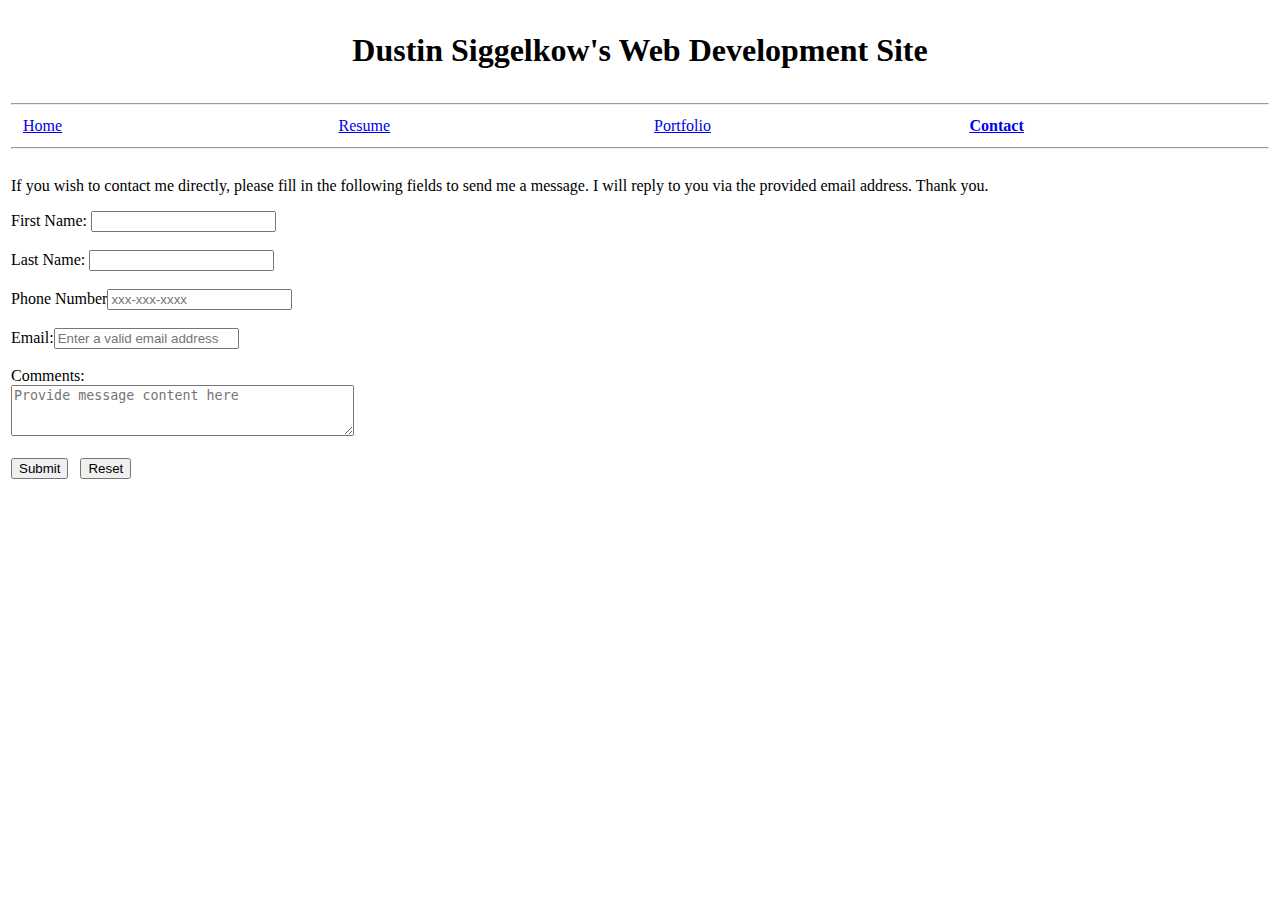
==== myContact.html @ a9beaf15 "update" ====
<!DOCTYPE html>
<html lang="en">
  <head>
    <title>Contact Dustin Siggelkow</title>
  </head>
  <body>
    <table>
      <tr>
        <th colspan="4" width="100%">
          <h1>Dustin Siggelkow's Web Development Site</h1>
        </th>
      </tr>
      <tr>
        <th colspan="4" width="100%"><hr /></th>
      </tr>
      <tr>
        <td width="10%">&nbsp;&nbsp;&nbsp;<a href="homePage.html">Home</a></td>
        <td width="10%">&nbsp;&nbsp;&nbsp;<a href="myresume.html">Resume</a></td>
        <td width="10%">&nbsp;&nbsp;&nbsp;<a href="myPortfolio.html">Portfolio</a></td>
        <td width="10%">&nbsp;&nbsp;&nbsp;<b><u><a href="myContact.html">Contact</a></u></b></td>
      </tr>
      <tr>
        <td colspan="4"><hr></td>
      </tr>
      <tr>
        <td colspan="4">
          <p>
            If you wish to contact me directly, please fill in the following
            fields to send me a message. I will reply to you via the provided
            email address. Thank you.
          </p>
          <form>
            <label>First Name: <input type="text" required></label>
              <br><br>
            <label>Last Name: <input type="text" required></label>
              <br><br>
            <label>Phone Number<input type="tel" placeholder="xxx-xxx-xxxx"></label>
              <br><br>
            <label>Email:<input type="email" required placeholder="Enter a valid email address"></label>
              <br><br>
            <label for="comments">Comments:</label>
              <br>
            <textarea rows="3" cols="40" name="comments" id="comments" required placeholder="Provide message content here"></textarea>
              <br><br>
            <input type="submit" value="Submit"> &nbsp;
            <input type="reset" value="Reset">
          </form>
        </td>
      </tr>
    </table>
  </body>
</html>
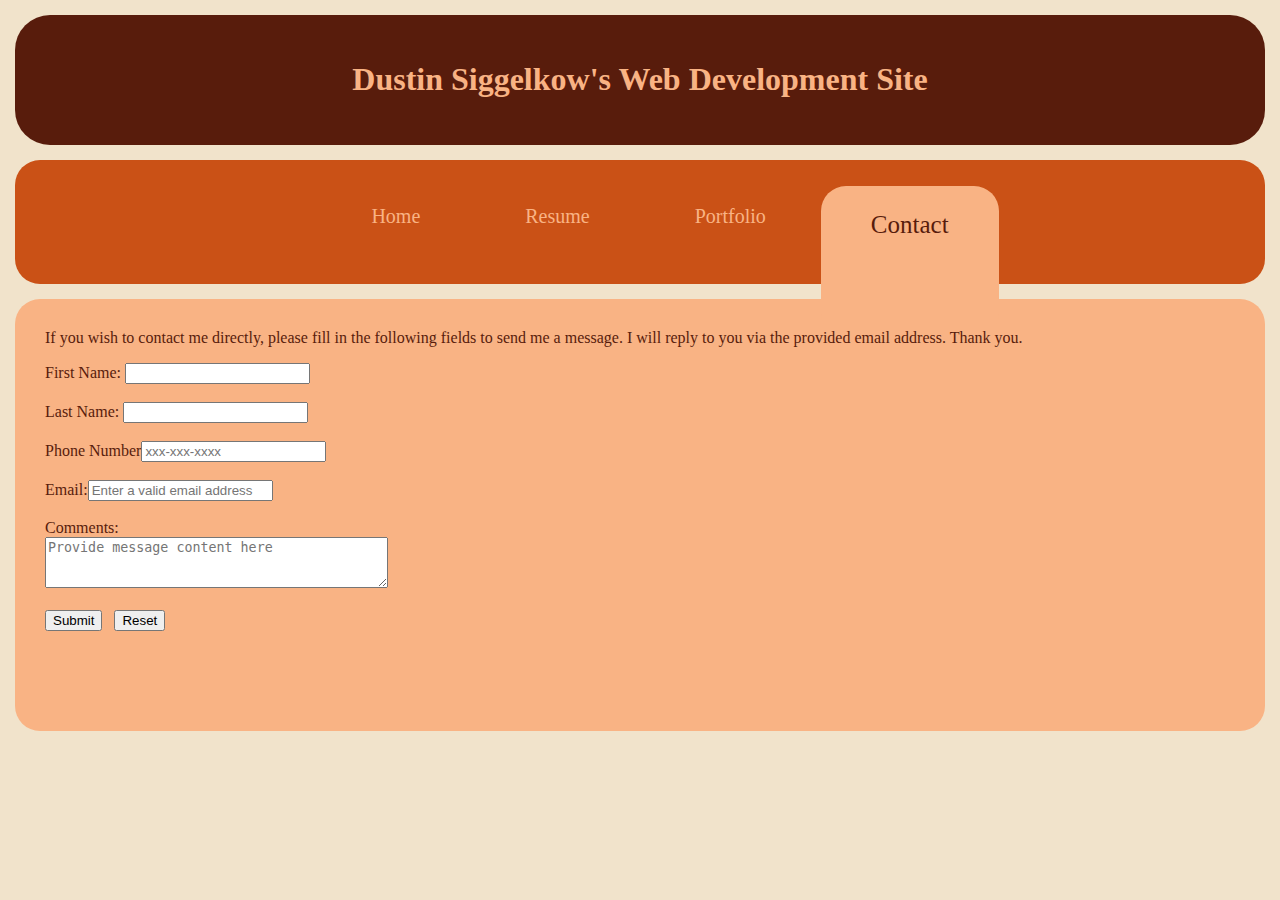
==== commit 9bdb59ea: "colors!" ====
--- a/myContact.html
+++ b/myContact.html
@@ -2,29 +2,23 @@
 <html lang="en">
   <head>
     <title>Contact Dustin Siggelkow</title>
+     <link rel="stylesheet" href="styles.css">   
   </head>
   <body>
-    <table>
-      <tr>
-        <th colspan="4" width="100%">
-          <h1>Dustin Siggelkow's Web Development Site</h1>
-        </th>
-      </tr>
-      <tr>
-        <th colspan="4" width="100%"><hr /></th>
-      </tr>
-      <tr>
-        <td width="10%">&nbsp;&nbsp;&nbsp;<a href="homePage.html">Home</a></td>
-        <td width="10%">&nbsp;&nbsp;&nbsp;<a href="myresume.html">Resume</a></td>
-        <td width="10%">&nbsp;&nbsp;&nbsp;<a href="myPortfolio.html">Portfolio</a></td>
-        <td width="10%">&nbsp;&nbsp;&nbsp;<b><u><a href="myContact.html">Contact</a></u></b></td>
-      </tr>
-      <tr>
-        <td colspan="4"><hr></td>
-      </tr>
-      <tr>
-        <td colspan="4">
-          <p>
+    <header>
+      <h1>Dustin Siggelkow's Web Development Site</h1>
+    </header>
+    <nav>
+      <ul>
+        <li><a href="homePage.html">Home</a></li> 
+        <li><a href="myresume.html">Resume</a></li>
+        <li><a href="myPortfolio.html">Portfolio</a></li>
+        <li class=active>Contact</li>
+        </ul>
+    </nav>
+    <main>
+      <section>
+        <article>
             If you wish to contact me directly, please fill in the following
             fields to send me a message. I will reply to you via the provided
             email address. Thank you.
@@ -48,5 +42,8 @@
         </td>
       </tr>
     </table>
+  </article>
+</section>
+</main>
   </body>
 </html>
--- a/styles.css
+++ b/styles.css
@@ -0,0 +1,51 @@
+body {
+    background-color: #f1e3cb;
+    color: #000000;
+    font-family: Georgia, 'Times New Roman', Times, serif;
+    margin: 15px;
+}
+header {
+    padding: 25px;
+    background-color: #581c0c;
+    text-align: center;
+    color: #f9b384;
+    border-radius: 35px;
+}
+nav a{
+    color:  #f9b384;
+    text-decoration: none;
+}
+nav a:hover {
+    color: #f1e3cb;
+}
+nav {
+    padding: 25px 0px 25px 0px;
+    margin: 15px 0px 15px 0px;
+    text-align: center;
+    background-color: #ca5116;
+    font-size: 20px;
+    border-radius: 25px;
+}
+ul {
+    list-style-type: none;
+}
+li {
+        display: inline;
+        padding: 50px;
+}
+li.active {
+    background-color: #f9b384; 
+    padding-top: 25px;
+    padding-bottom: 100px;
+    font-size: 25px;
+    border-radius: 25px;
+    vertical-align: -10px;
+    color:#581c0c;
+    }
+section {   
+    padding: 30px 30px 100px 30px;
+    margin: 15px 0px 10% 0px;
+    background-color: #f9b384;
+    color: #581c0c;
+    border-radius: 25px;
+}
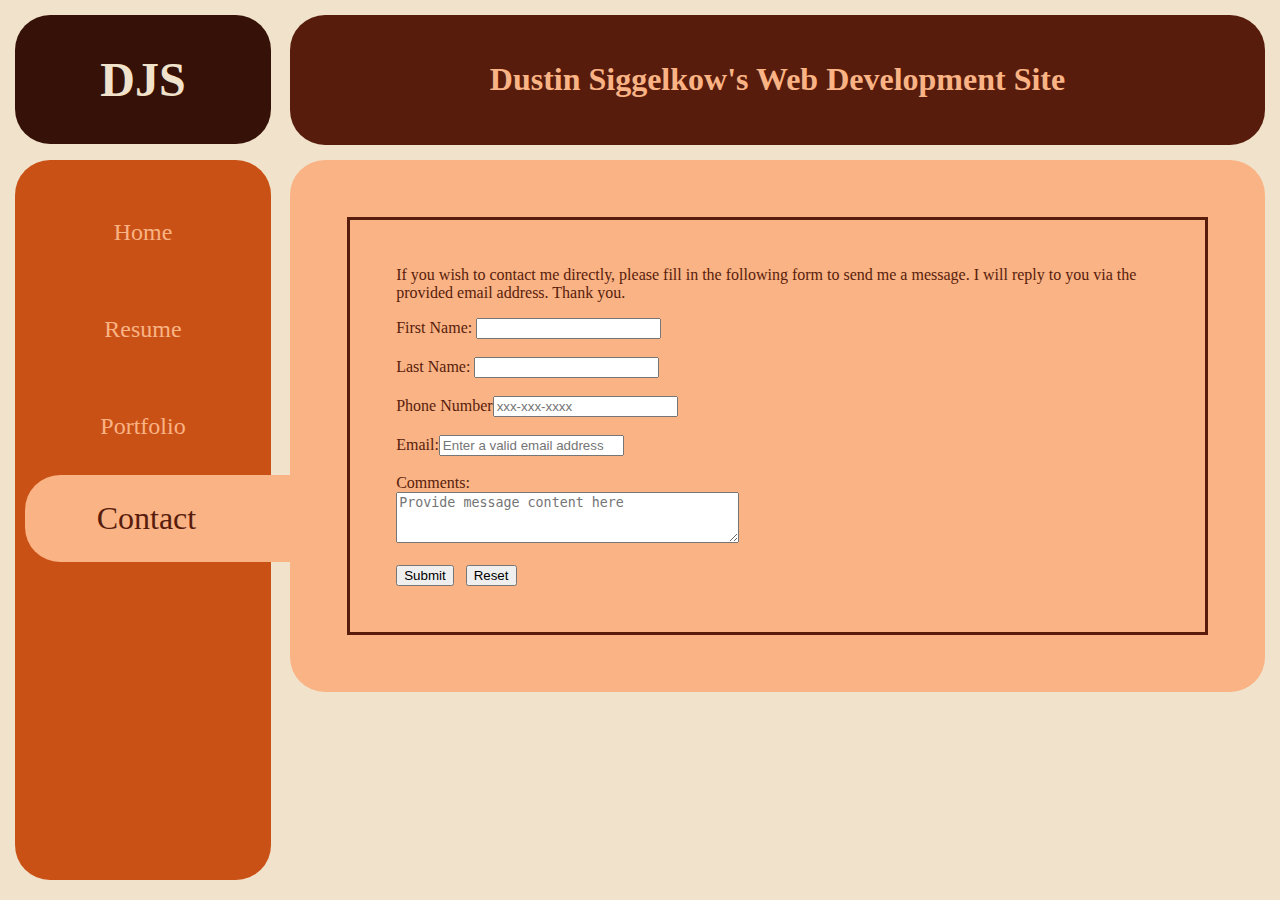
==== commit 4333dd1c: "Massive updates to style and content" ====
--- a/myContact.html
+++ b/myContact.html
@@ -6,7 +6,12 @@
   </head>
   <body>
     <header>
-      <h1>Dustin Siggelkow's Web Development Site</h1>
+      <div class=logo>
+        <h1>DJS</h1>
+      </div>
+      <div class=banner>
+        <h1>Dustin Siggelkow's Web Development Site</h1>
+      </div>
     </header>
     <nav>
       <ul>
@@ -20,7 +25,7 @@
       <section>
         <article>
             If you wish to contact me directly, please fill in the following
-            fields to send me a message. I will reply to you via the provided
+            form to send me a message. I will reply to you via the provided
             email address. Thank you.
           </p>
           <form>
--- a/styles.css
+++ b/styles.css
@@ -4,12 +4,25 @@
     font-family: Georgia, 'Times New Roman', Times, serif;
     margin: 15px;
 }
-header {
+.banner {
     padding: 25px;
+    margin: 15px 0px 15px 22%;
     background-color: #581c0c;
     text-align: center;
     color: #f9b384;
     border-radius: 35px;
+}
+.logo {
+    background-color: #361107;
+    color: #f1e3cb;
+    padding: 5px 0;
+    margin: 0;
+    width: 20%;
+    /* height: 13%; */
+    text-align: center;
+    font-size: x-large;
+    border-radius: 35px;
+    position: fixed;
 }
 nav a{
     color:  #f9b384;
@@ -19,33 +32,57 @@
     color: #f1e3cb;
 }
 nav {
-    padding: 25px 0px 25px 0px;
-    margin: 15px 0px 15px 0px;
+    padding: 0;
+    margin: 0px 15px 0 0;
+    width: 20%;
+    height: 80%;
     text-align: center;
     background-color: #ca5116;
-    font-size: 20px;
-    border-radius: 25px;
+    font-size: x-large;
+    border-radius: 35px;
+    position: fixed;
 }
 ul {
     list-style-type: none;
+    padding: 0;
 }
 li {
-        display: inline;
-        padding: 50px;
+        padding: 35px;
 }
 li.active {
     background-color: #f9b384; 
-    padding-top: 25px;
-    padding-bottom: 100px;
-    font-size: 25px;
-    border-radius: 25px;
-    vertical-align: -10px;
+    padding: 25px 95% 25px 28%;
+    font-size: xx-large;
+    border-radius: 35px;
     color:#581c0c;
+    margin-left: 10px;
     }
+li.resume{
+    padding: 10px;
+}
 section {   
-    padding: 30px 30px 100px 30px;
-    margin: 15px 0px 10% 0px;
+    padding: 30px;
+    margin: 15px 0px 12% 22%;
     background-color: #f9b384;
     color: #581c0c;
-    border-radius: 25px;
+    border-radius: 35px;
 }
+article {
+    border-style: solid;
+    border-color: #581c0c;
+    margin: 3%;
+    padding: 5%;
+}
+.portfolio{
+    display: grid;
+    grid-template-columns: auto auto auto;
+    padding: 10px;
+}
+div.content {
+    padding: 20px;
+    text-align: left;
+}
+div.image {
+    padding: 20px;
+    text-align: center;
+}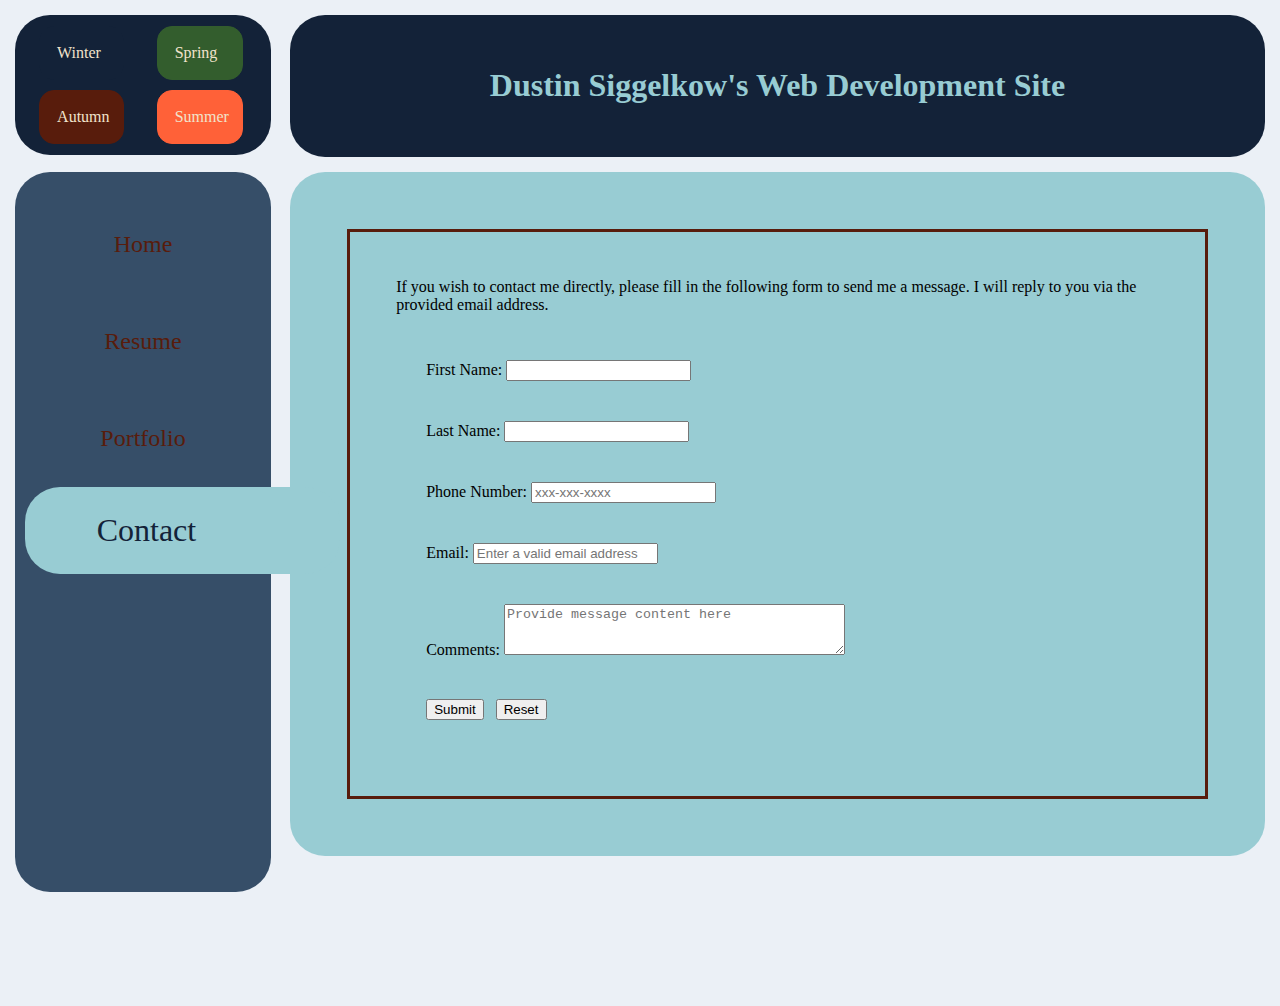
==== commit 120e8307: "final update with js validation added" ====
--- a/myContact.html
+++ b/myContact.html
@@ -2,47 +2,77 @@
 <html lang="en">
   <head>
     <title>Contact Dustin Siggelkow</title>
-     <link rel="stylesheet" href="styles.css">   
+     <link rel="stylesheet" href="styles.css">  
+     <script src="scripts.js"></script> 
   </head>
-  <body>
+  <body class="winter spring autumn summer" onload=seasons()>
     <header>
-      <div class=logo>
-        <h1>DJS</h1>
+      <div class="logoGrid winter spring autumn summer">
+        <a href = "javascript:changeColor('0')"><div class=wlogo>Winter</div></a>
+        <a href = "javascript:changeColor('1')"><div class=slogo>Spring</div></a>
+        <a href = "javascript:changeColor('2')"><div class=alogo>Autumn</div></a>
+        <a href = "javascript:changeColor('3')"><div class=sumlogo>Summer</div></a>
       </div>
-      <div class=banner>
+      <div class="banner winter spring autumn summer">
         <h1>Dustin Siggelkow's Web Development Site</h1>
       </div>
     </header>
-    <nav>
+    <nav class="winter spring autumn summer">
       <ul>
         <li><a href="homePage.html">Home</a></li> 
         <li><a href="myresume.html">Resume</a></li>
         <li><a href="myPortfolio.html">Portfolio</a></li>
-        <li class=active>Contact</li>
+        <li class="active winter spring autumn summer">Contact</li>
         </ul>
     </nav>
     <main>
-      <section>
+      <section class="winter spring autumn summer">
         <article>
             If you wish to contact me directly, please fill in the following
             form to send me a message. I will reply to you via the provided
-            email address. Thank you.
+            email address.
           </p>
-          <form>
-            <label>First Name: <input type="text" required></label>
-              <br><br>
-            <label>Last Name: <input type="text" required></label>
-              <br><br>
-            <label>Phone Number<input type="tel" placeholder="xxx-xxx-xxxx"></label>
-              <br><br>
-            <label>Email:<input type="email" required placeholder="Enter a valid email address"></label>
-              <br><br>
+          <form id=form class=portfolio>
+
+            <div class=content>
+              <label>First Name: 
+                <input type="text" id=first>
+              </label>
+            </div>
+            <div id=errFN class=content>
+            </div>
+            <div class=content>
+              <label>Last Name: 
+                <input type="text" id=last>
+              </label>
+            </div>
+            <div id=errLN class=content>
+            </div>
+            <div class=content>
+              <label>Phone Number:
+                <input type="tel" placeholder="xxx-xxx-xxxx" id=phone onkeyup="validatePhone()">
+              </label>
+            </div>
+            <div id=errPhone class=content>              
+            </div>
+            <div class=content>
+              <label>Email:
+                <input type="email" id=email placeholder="Enter a valid email address" onkeyup="validateEmail()">
+              </label>
+            </div>
+            <div id=errEmail class=content>
+            </div>
+            <div class=content>
             <label for="comments">Comments:</label>
-              <br>
-            <textarea rows="3" cols="40" name="comments" id="comments" required placeholder="Provide message content here"></textarea>
-              <br><br>
-            <input type="submit" value="Submit"> &nbsp;
-            <input type="reset" value="Reset">
+              <textarea rows="3" cols="40" name="comments" id="comments" placeholder="Provide message content here" id=comments></textarea>
+            </div>
+            <div id=errCom class=content>              
+            </div>
+            <div class=content>
+              <input type="button" onclick="validateOther(), validatePhone(), validateEmail(), validate()" value="Submit"> &nbsp;
+              <input type="reset" value="Reset">
+            </div>
+            <div id=errForm class=content></div>
           </form>
         </td>
       </tr>
--- a/styles.css
+++ b/styles.css
@@ -5,27 +5,15 @@
     margin: 15px;
 }
 .banner {
-    padding: 25px;
+    padding: 31px 25px;
     margin: 15px 0px 15px 22%;
     background-color: #581c0c;
     text-align: center;
     color: #f9b384;
     border-radius: 35px;
 }
-.logo {
-    background-color: #361107;
-    color: #f1e3cb;
-    padding: 5px 0;
-    margin: 0;
-    width: 20%;
-    /* height: 13%; */
-    text-align: center;
-    font-size: x-large;
-    border-radius: 35px;
-    position: fixed;
-}
 nav a{
-    color:  #f9b384;
+    color:  #581c0c;
     text-decoration: none;
 }
 nav a:hover {
@@ -75,7 +63,7 @@
 }
 .portfolio{
     display: grid;
-    grid-template-columns: auto auto auto;
+    grid-template-columns: auto auto;
     padding: 10px;
 }
 div.content {
@@ -85,4 +73,74 @@
 div.image {
     padding: 20px;
     text-align: center;
+}
+.logoGrid{
+    display: grid;
+    grid-template-columns: auto auto;
+    grid-template-rows: auto auto;
+    justify-content: space-evenly;
+    background-color: #581c0c;
+    padding: 0;
+    padding: 6px 0;
+    width: 20%;
+    border-radius: 35px;
+    position: fixed;
+    margin: 0; 
+}
+
+.wlogo {
+    padding: 17px;
+    margin: 5px;
+    background-color: #132238;
+    border-radius: 15px;
+    width: 50%;
+    border-width: 1px;
+    border-style: solid;
+    border-color: #132238
+}
+.slogo {
+    padding: 17px;
+    margin: 5px;
+    background-color: #335d2d;
+    border-radius: 15px;
+    width: 50%;
+    border-width: 1px;
+    border-style: solid;
+    border-color: #335d2d
+}
+.sumlogo {
+    padding: 17px;
+    margin: 5px;
+    background-color: #ff6138;
+    border-radius: 15px;
+    width: 50%;
+    border-width: 1px;
+    border-style: solid;
+    border-color: #ff6138
+}
+.alogo {
+    padding: 17px;
+    margin: 5px;
+    background-color: #581c0c;
+    border-radius: 15px;
+    width: 50%;
+    border-width: 1px;
+    border-style: solid;
+    border-color: #581c0c
+}
+.alogo:hover{
+    border-color: #f1e3cb;
+}
+.sumlogo:hover{
+    border-color: #f1e3cb;
+}
+.wlogo:hover{
+    border-color: #f1e3cb;
+}
+.slogo:hover{
+    border-color: #f1e3cb;
+}
+.logoGrid a{
+    color:  #f1e3cb;
+    text-decoration: none;
 }